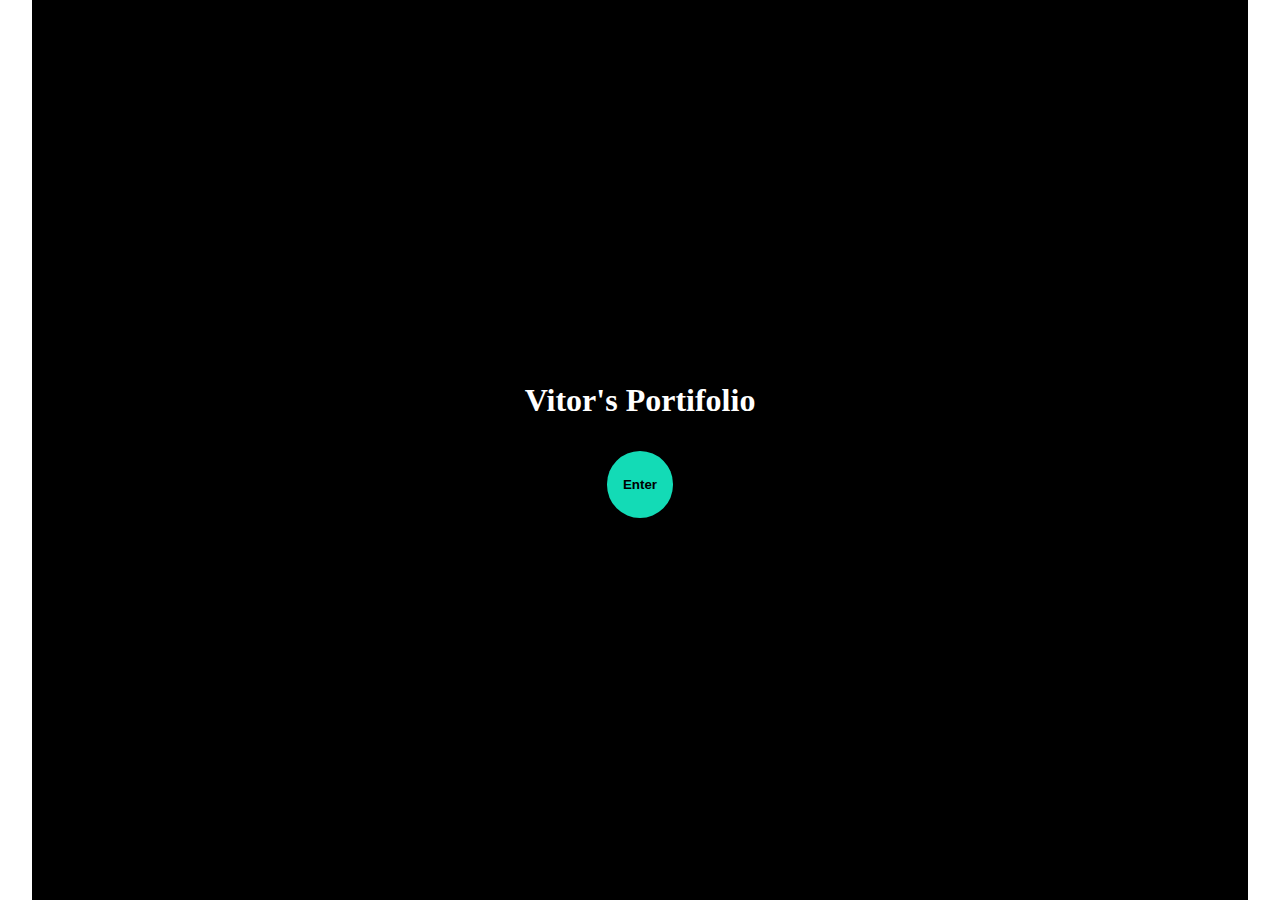
==== enter-page/index.html @ a1e1d891 "comecei a main page" ====
<!DOCTYPE html>
<html lang="pt-br">
<head>
    <meta charset="UTF-8">
    <meta name="viewport" content="width=device-width, initial-scale=1.0">
    <title>Document</title>
    <link rel="stylesheet" href="/enter-page/resources/index.css">
</head>
<body>
    <div id="container">
        <h1>Vitor's Portifolio</h1>
        <form action="/main-page/main.html">
            <button type="submit">Enter</button>
        </form>
    </div>
</body>
</html>
---- enter-page/resources/index.css ----
* {
    margin: 0;
    padding: 0;
    box-sizing: border-box;
}

body {
    height: 100vh;
    width: 100%;
    background-color: white;
}



#container {
    height: 100%;
    width: 95%;
    background-color: black;
    margin: 0 auto;
    color: white;
    display: flex;
    flex-direction: column;
    justify-content: center;
    align-items: center;
    gap: 2em;
}

#container > h1 {
    font-family:Georgia, 'Times New Roman', Times, serif;
    animation-name: title;
    animation-duration: 1s;
}

#container > form > button {
    height: 5em;
    width: 5em;
    border-radius: 50%;
    background-color: #13DBB6;
    border: none;
    color: black;
    font-weight: bold;
    animation-name: btt;
    animation-duration: 1s;
    font-family: 'Franklin Gothic Medium', 'Arial Narrow', Arial, sans-serif;
}

@keyframes btt {
    from {height: 0.5em; background-color: rgb(0, 0, 0);}
    to {display: block;}
}

@keyframes title {
    from {color: black;}
    to {color: white;}
}

@media only screen and (min-width: 2000px) {
    #container > h1 {
        font-size: 150px;
    }

    #container > form > button {
        height: 150px;
        width: 150px;
        font-size: 50px;
    }
    
}

/*
#796C75
objeto interativo: #13DBB6
*/
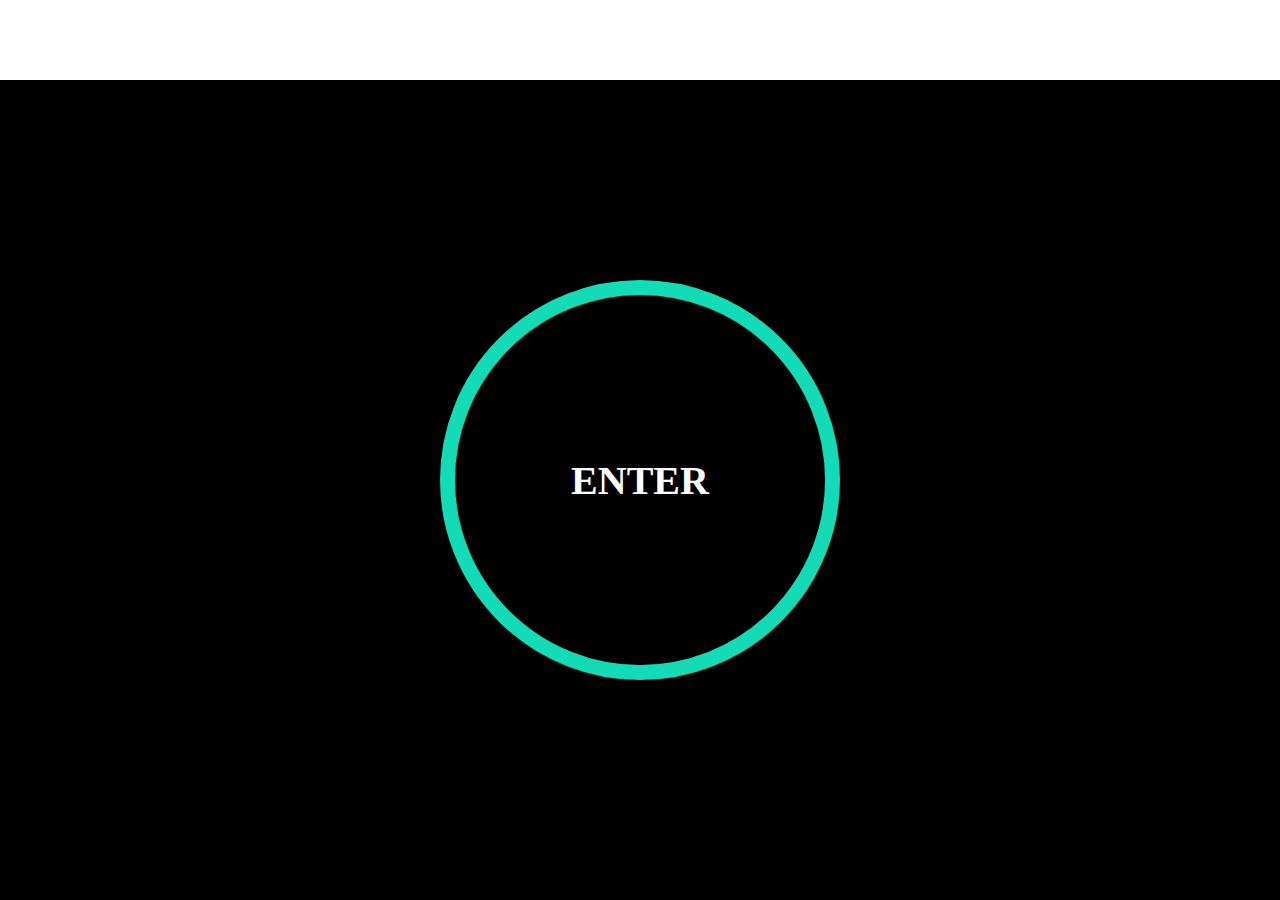
==== commit a10c50f2: "dando inicio à finalização da versão de desktop" ====
--- a/enter-page/index.html
+++ b/enter-page/index.html
@@ -7,11 +7,25 @@
     <link rel="stylesheet" href="/enter-page/resources/index.css">
 </head>
 <body>
+    <!--
     <div id="container">
+        
         <h1>Vitor's Portifolio</h1>
         <form action="/main-page/main.html">
             <button type="submit">Enter</button>
         </form>
     </div>
+    -->
+
+    <section id="desktop-version">
+            <nav>
+
+            </nav>
+            <article>
+                <div id="figura">
+                    <h2>Enter</h2>
+                </div>
+            </article>
+    </section>
 </body>
 </html>--- a/enter-page/resources/index.css
+++ b/enter-page/resources/index.css
@@ -10,7 +10,7 @@
     background-color: white;
 }
 
-
+/*
 
 #container {
     height: 100%;
@@ -28,7 +28,7 @@
 #container > h1 {
     font-family:Georgia, 'Times New Roman', Times, serif;
     animation-name: title;
-    animation-duration: 1s;
+    animation-duration: 3s;
 }
 
 #container > form > button {
@@ -42,6 +42,7 @@
     animation-name: btt;
     animation-duration: 1s;
     font-family: 'Franklin Gothic Medium', 'Arial Narrow', Arial, sans-serif;
+    
 }
 
 @keyframes btt {
@@ -54,20 +55,59 @@
     to {color: white;}
 }
 
-@media only screen and (min-width: 2000px) {
-    #container > h1 {
-        font-size: 150px;
-    }
+*/
 
-    #container > form > button {
-        height: 150px;
-        width: 150px;
-        font-size: 50px;
-    }
+#desktop-version {
+    height: 100%;
+    width: 100%;
+    background-color: black;
+    margin: 0 auto;
+    color: white;
+    display: flex;
+    align-items: center;
+    flex-direction: column;
+}
+
+#desktop-version > nav {
+    height: 5em;
+    width: 100%;
+    background-color: white;
+}
+
+#desktop-version > article {
+    height: 50em;
+    width: 100%;
+    display: flex;
+    align-items: center;
+    justify-content: center;
+}
+
+#desktop-version > article > #figura {
+    height: 25em;
+    width: 25em;
+    border: 15px solid #13DBB6;
+    border-radius: 50%;
+    display: flex;
+    align-items: center;
+    justify-content: center;
+}
+
+#desktop-version > article > #figura > h2 {
+    font-size: 40px;
+    text-transform: uppercase;
+    display: block;
+}
+
+
+
+
+@media only screen and (min-width: 1024px) {
     
 }
 
 /*
 #796C75
 objeto interativo: #13DBB6
+
+#13DBB6
 */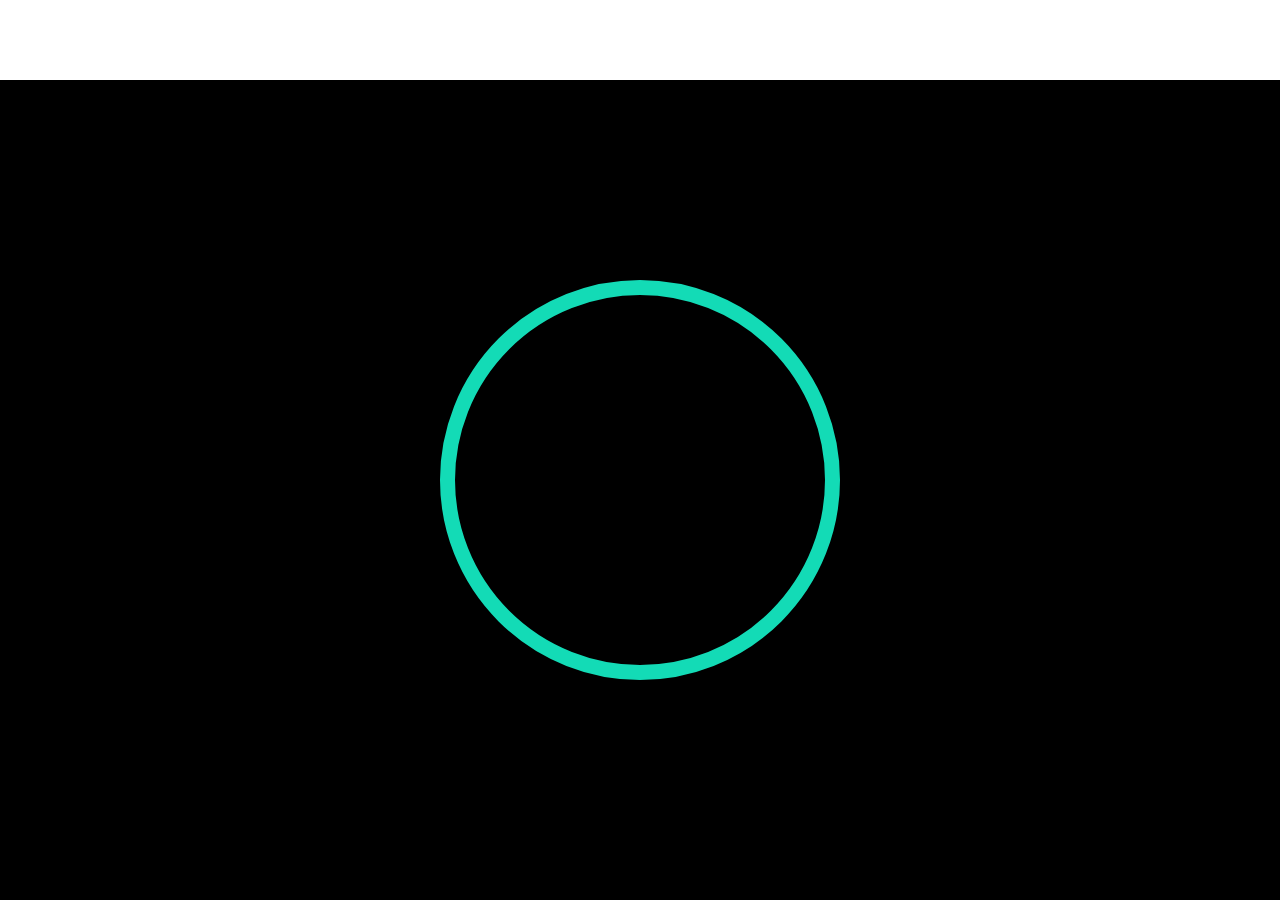
==== commit d895041c: "fiz algumas alterações" ====
--- a/enter-page/index.html
+++ b/enter-page/index.html
@@ -23,9 +23,10 @@
             </nav>
             <article>
                 <div id="figura">
-                    <h2>Enter</h2>
+                    <h2 id="word-figura">Enter</h2>
                 </div>
             </article>
     </section>
+    <script src="/enter-page/index.js"></script>
 </body>
 </html>--- a/enter-page/resources/index.css
+++ b/enter-page/resources/index.css
@@ -95,7 +95,7 @@
 #desktop-version > article > #figura > h2 {
     font-size: 40px;
     text-transform: uppercase;
-    display: block;
+    display: none;
 }
 
 
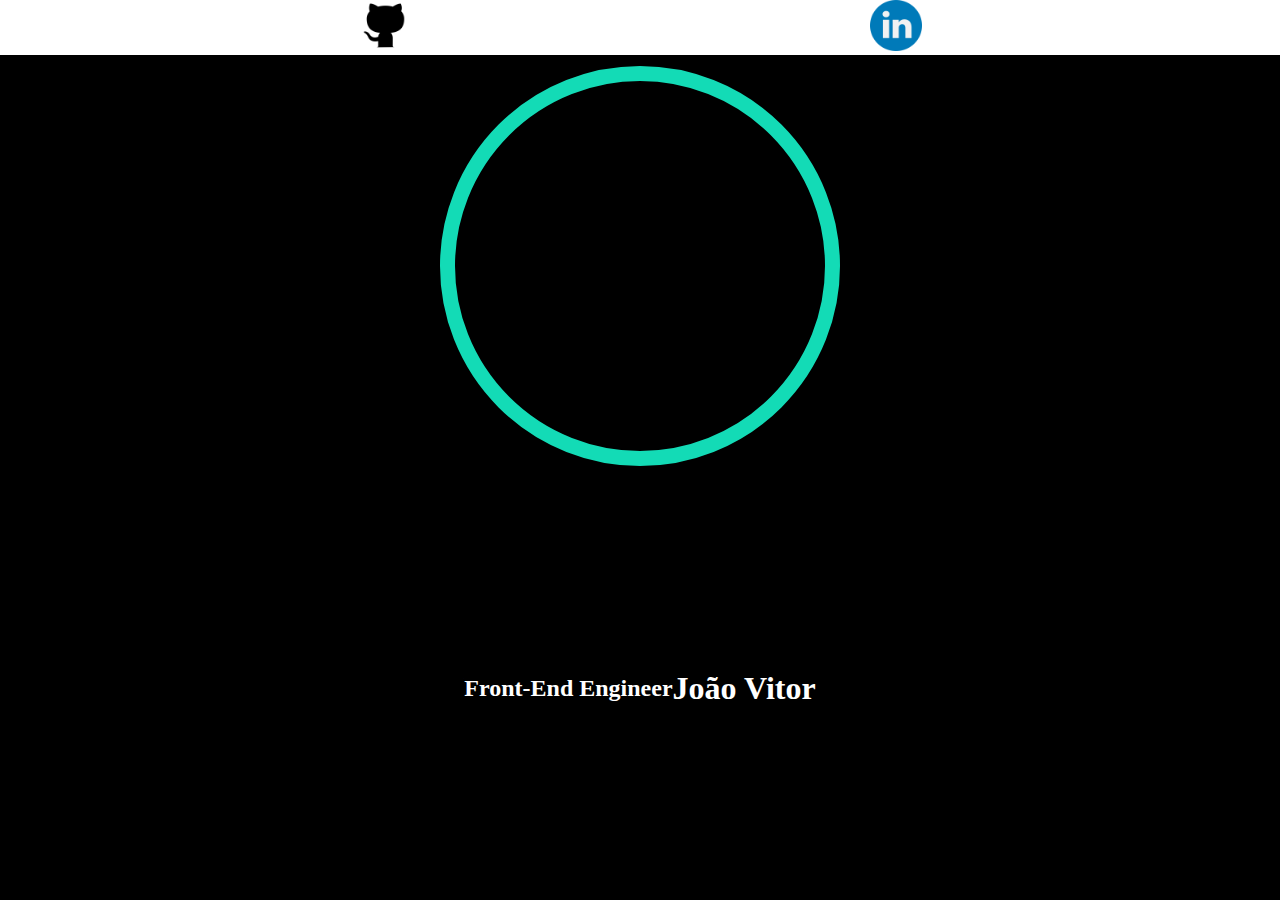
==== commit 0a8ec761: "adicionei mais algumas interações" ====
--- a/enter-page/index.html
+++ b/enter-page/index.html
@@ -19,12 +19,19 @@
 
     <section id="desktop-version">
             <nav>
-
+               <a href=""><img src="/aboutMe-page/resources/images/github.png" alt=""></a>
+               <a href=""><img src="/aboutMe-page/resources/images/linkedin.png" alt=""></a>
             </nav>
             <article>
-                <div id="figura">
-                    <h2 id="word-figura">Enter</h2>
-                </div>
+                <a href="/main-page/main.html">
+                    <div id="figura" onmouseover="myFunction()" onmouseout="myOutFunction()">
+                        <h2 id="word-figura">Enter</h2>
+                    </div>
+                </a>
+            </article>
+            <article>
+                <h2>Front-End Engineer</h2>
+                <h1>João Vitor</h1>
             </article>
     </section>
     <script src="/enter-page/index.js"></script>
--- a/enter-page/resources/index.css
+++ b/enter-page/resources/index.css
@@ -72,6 +72,15 @@
     height: 5em;
     width: 100%;
     background-color: white;
+    display: flex;
+    justify-content: center;
+    align-items: center;
+    text-align: center;
+}
+
+#desktop-version > nav > a > img {
+    width: 10%;
+    height: 20%;
 }
 
 #desktop-version > article {
@@ -82,7 +91,11 @@
     justify-content: center;
 }
 
-#desktop-version > article > #figura {
+#desktop-version > article > a {
+    text-decoration: none;
+}
+
+#desktop-version > article > a > #figura {
     height: 25em;
     width: 25em;
     border: 15px solid #13DBB6;
@@ -90,12 +103,25 @@
     display: flex;
     align-items: center;
     justify-content: center;
+    transition-duration: 1s;
 }
 
-#desktop-version > article > #figura > h2 {
+#desktop-version > article > a > #figura:hover {
+    border: 30px solid #13DBB6;
+    transform: translate(10px, 10px);
+}
+
+#desktop-version > article > a > #figura > h2 {
     font-size: 40px;
     text-transform: uppercase;
     display: none;
+    color: white;
+    animation-duration: 2s;
+    animation-name: word;
+}
+
+@keyframes word {
+    from {color: black;}
 }
 
 
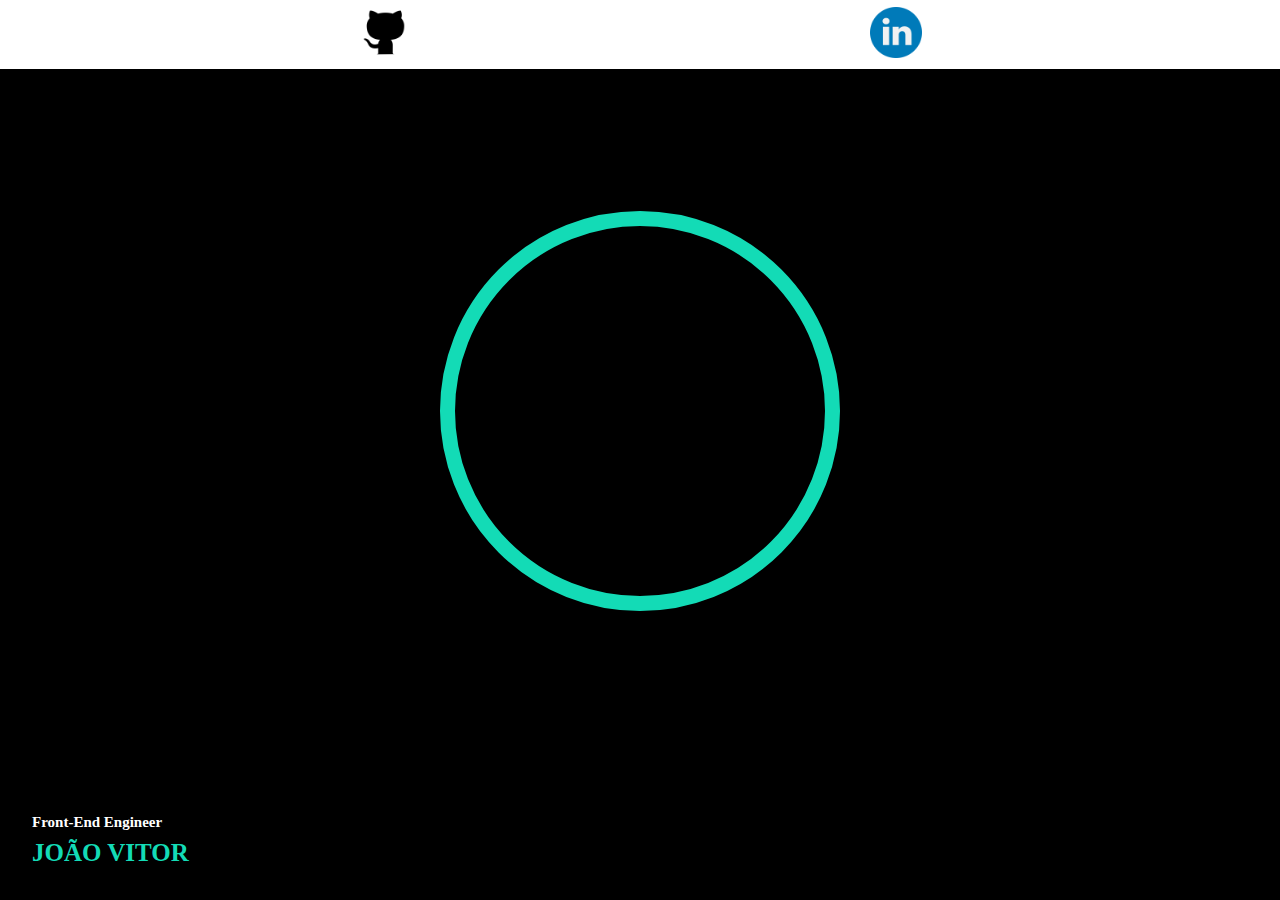
==== commit a02d6acd: "quase finalizado" ====
--- a/enter-page/index.html
+++ b/enter-page/index.html
@@ -29,7 +29,7 @@
                     </div>
                 </a>
             </article>
-            <article>
+            <article id="meusDados">
                 <h2>Front-End Engineer</h2>
                 <h1>João Vitor</h1>
             </article>
--- a/enter-page/resources/index.css
+++ b/enter-page/resources/index.css
@@ -120,6 +120,26 @@
     animation-name: word;
 }
 
+#desktop-version > #meusDados {
+    display: flex;
+    flex-direction: column;
+    justify-content: end;
+    align-items: start;
+    padding: 2em;
+    line-height: 1.9em;
+    height: 10em;
+}
+
+#desktop-version > #meusDados > h2 {
+    font-size: 15px;
+}
+
+#desktop-version > #meusDados > h1 {
+    font-size: 25px;
+    text-transform: uppercase;
+    color: #13DBB6;
+}
+
 @keyframes word {
     from {color: black;}
 }
